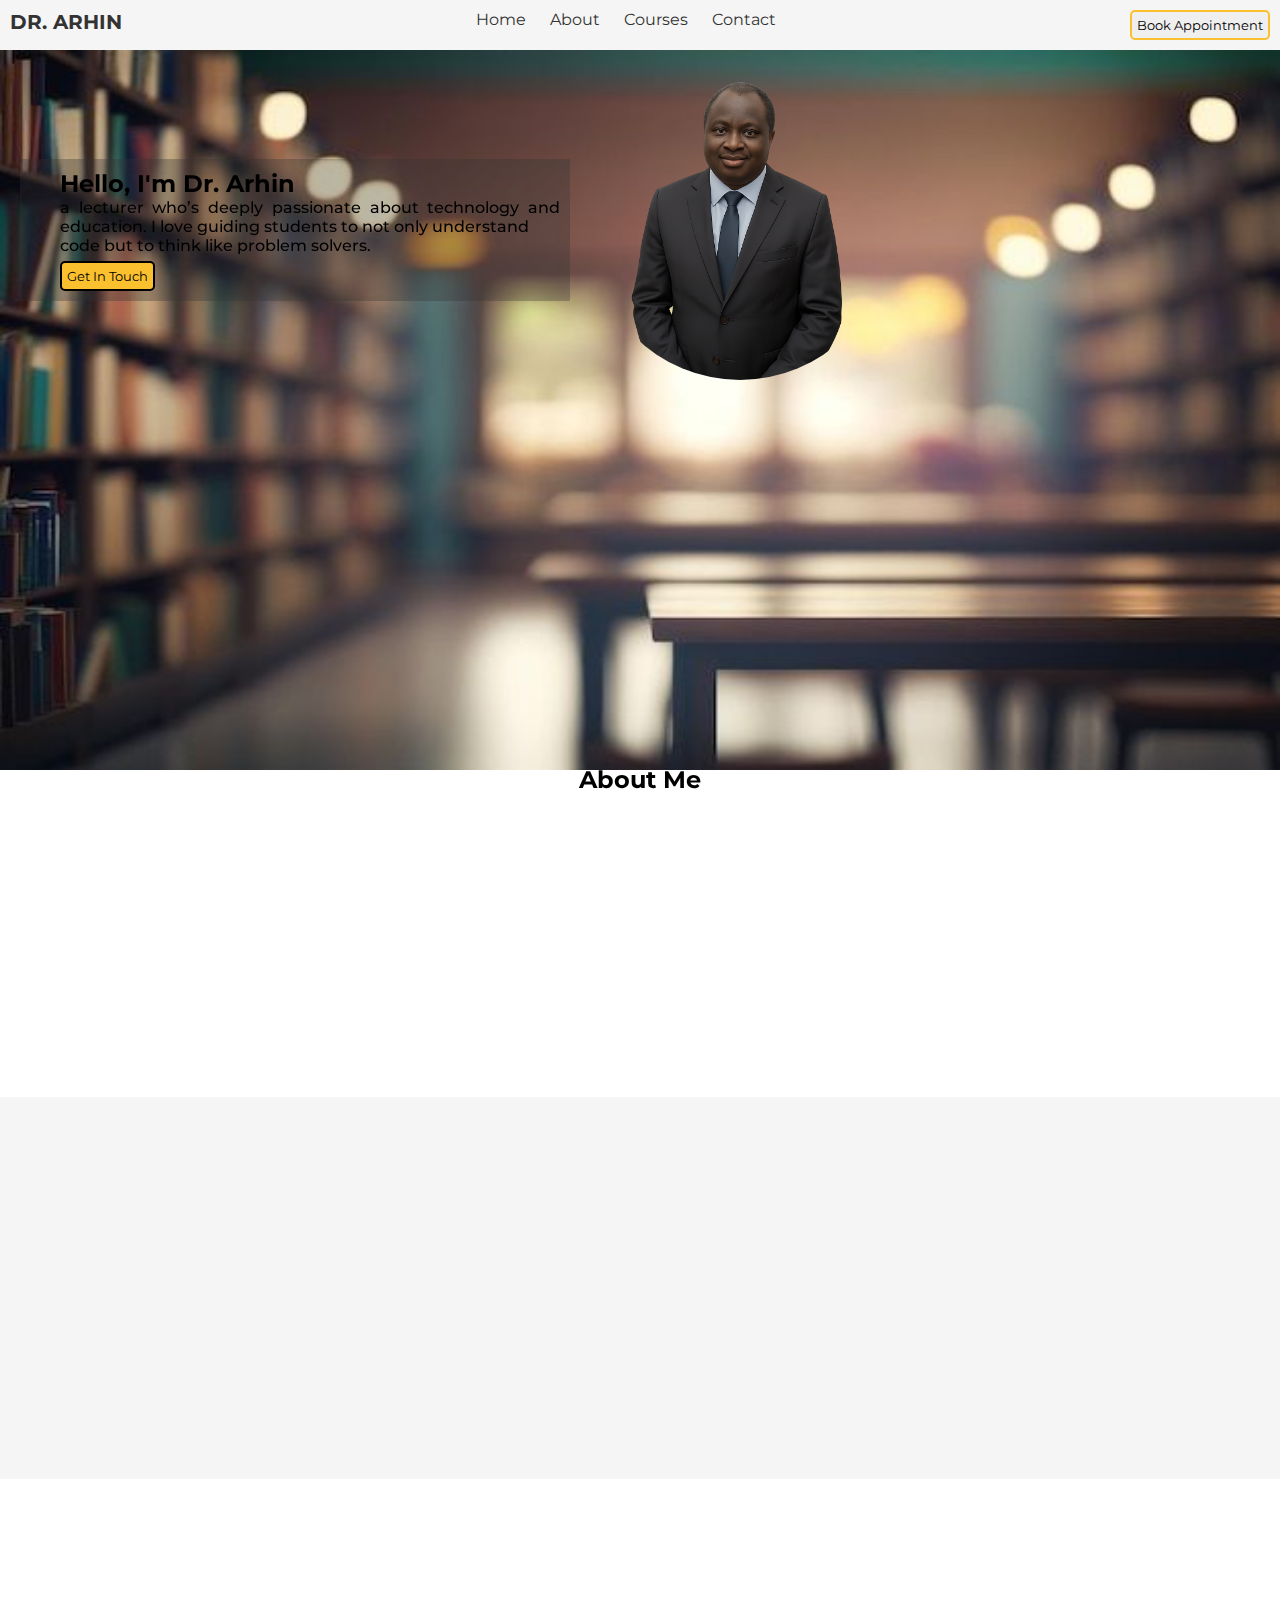
==== index.html @ 2026f0af "upload of group assignemnt" ====
<!DOCTYPE html>
<html lang="en">
<head>
    <meta charset="UTF-8">
    <meta name="viewport" content="width=device-width, initial-scale=1.0">
    <title>Dr. Arhin</title>
    <link rel="stylesheet" href="/styles/style.css">
    <link href="https://unpkg.com/aos@next/dist/aos.css" rel="stylesheet">
    <script src="https://unpkg.com/aos@next/dist/aos.js"></script>
    <link rel="stylesheet" href="https://cdnjs.cloudflare.com/ajax/libs/font-awesome/5.15.4/css/all.min.css">
</head>
<body>
    <header>
        <h2>DR. ARHIN</h2>
        <nav>
            <a href="index.html">Home</a>
            <a href="about.html">About</a>
            <a href="course.html">Courses</a>
            <a href="contact.html">Contact</a>
        </nav>
        <button>Book Appointment</button>
    </header>
    <main>
        <div class="hero-container">
            <img class="hero" src="/images/heroImage.jpeg" alt="Hello Image">
            <div class="contents">
                
                <div class="text-content">
                    <h2 data-aos="zoom-in" data-aos-duration="1500" data-aos-delay="200" data-aos-easing="ease-in-out">Hello, I'm Dr. Arhin</h2>
                    <p data-aos="fade-up" data-aos-duration="1500" data-aos-delay="200" data-aos-easing="ease-in-out">a lecturer who’s deeply passionate about technology and education. I love guiding students to not only understand <br> code but to think like problem solvers.</p>
                    <button data-aos="zoom-in" data-aos-duration="1500" data-aos-delay="200" data-aos-easing="ease-in-out">Get In Touch</button>
                </div>
                <img data-aos="zoom-in" data-aos-duration="1500" data-aos-delay="200" data-aos-easing="ease-in-out" class="lecturer" src="/images/gggg.png" alt="">
            </div>
        </div>

        <section id="abt-me">
            <h2 data-aos="slide-down" data-aos-duration="1500" data-aos-delay="200" data-aos-easing="ease-in-out">About Me</h2>
            <div class="abt-content">
                <div data-aos="fade-up" data-aos-duration="1500" data-aos-delay="200" data-aos-easing="ease-in-out" class="text-cont">
                    <p data-aos="fade-up" data-aos-duration="1500" data-aos-delay="200" data-aos-easing="ease-in-out">With over a decade of experience in academia, I specialize in Software Engineering, Artificial Intelligence, and Web Development. My teaching approach combines theory with real-world application, ensuring students graduate with skills that matter in today’s tech-driven world.</p>
                    <p data-aos="fade-up"data-aos-duration="1500" data-aos-delay="200" data-aos-easing="ease-in-out">I believe that every student has the potential to succeed when given the right support and motivation. My goal is not just to teach, but to inspire — helping students build confidence, develop critical thinking, and embrace innovation.</p>
                    <button class="fade-in">read more</button>
                </div>
                
                <img data-aos="zoom-in" data-aos-duration="1500" data-aos-delay="200" data-aos-easing="ease-in-out" src="/images/prof arhin.png" alt="">
            </div>
             
        </section>
        <section class="favq">
            <h2 data-aos="fade-up" data-aos-duration="1500" data-aos-delay="200" data-aos-easing="ease-in-out">Courses Taught</h2>
            <div data-aos="fade-up" data-aos-duration="1500" data-aos-delay="200" data-aos-easing="ease-in-out" class="courses">
                <div class="main-course">
                    <figure>
                        <img src="/images/python.jpeg" alt="">
                        <figcaption>
                            <h4>AI Essential</h4>
                            <p>An introduction to AI concepts like machine learning. </p>
                            <a href="#"><button>read more</button></a>
                        </figcaption>
                    </figure>

                    <figure>
                        <img src="/images/ml.jpeg" alt="">
                        <figcaption>
                            <h4>Blockchain</h4>
                            <p>An introduction to blockchain concepts like decentralization.</p>
                            <a href="#"><button>read more</button></a>
                        </figcaption>
                    </figure>

                    <figure>
                        <img src="/images/newtork.jpeg" alt="">
                        <figcaption>
                            <h4>Networking</h4>
                            <p>An introduction to networking concepts like IP addressing .</p>
                            <a href="#"><button>read more</button></a>
                        </figcaption>
                    </figure>

                    <figure>
                        <img src="/images/data.jpeg" alt="">
                        <figcaption>
                            <h4 >Data Science</h4>
                            <p>An introduction to data science concepts like data analysis and visualization.</p>
                            <a href="#"><button>read more</button></a>
                        </figcaption>
                    </figure>


                </div>

            </div>
        </section>

        <section id="testimonial">
            <h2 data-aos="fade-up" data-aos-duration="1500" data-aos-delay="200" data-aos-easing="ease-in-out">Testimonial</h2>
            <h5 data-aos="fade-up" data-aos-duration="1500" data-aos-delay="200" data-aos-easing="ease-in-out">Opinions of some students about Mr. Arhin</h5>
            <div class="test-main" data-aos="fade-up" data-aos-duration="1500" data-aos-delay="200" data-aos-easing="ease-in-out">
                <div class="tests">
                    
                    <div class="message">
                        <p style="margin-bottom: 10px;">“Mr. Arhin simplifies even the toughest topics with ease.”</p>
                        <h6 style="text-decoration: overline;text-decoration-color: gold;text-decoration-thickness: 2px;">Tessy Akusua</h6>
                    </div>
                </div>

                <div class="tests">
                    
                    <div class="message">
                        <p style="margin-bottom: 10px;">“Mr. Arhin’s approach to teaching truly makes learning fun.”</p>
                        <h6 style="text-decoration: overline;text-decoration-color: gold;text-decoration-thickness: 2px;">Jordan Mensah</h6>
                    </div>
                </div>
                
            </div>

            <div class="test-main" data-aos="fade-up" data-aos-duration="1500" data-aos-delay="200" data-aos-easing="ease-in-out">
                <div class="tests">
                    
                    <div class="message">
                        <p style="margin-bottom: 10px;">“Mr. Arhin’s teaching is both inspiring and effective.”</p>
                        <h6 style="text-decoration: overline;text-decoration-color: gold;text-decoration-thickness: 2px;">Edna Kudjo Aziz</h6>
                    </div>
                </div>

                <div class="tests">
                    <div class="message">
                        <p style="margin-bottom: 10px;">“Mr. Arhin makes every lesson engaging and easy to follow.”</p>
                        <h6 style="text-decoration: overline;text-decoration-color: gold;text-decoration-thickness: 2px;">Samuel Nhyira </h6>
                    </div>
                </div>
                
            </div>
        </section>

        <footer>
            <div class="info" data-aos="zoom-in" data-aos-duration="1500" data-aos-delay="200" data-aos-easing="ease-in-out">
                <div class="map" >
                    <iframe src="https://www.google.com/maps/embed?pb=!1m21!1m12!1m3!1d127062.00293756866!2d-0.17740232752092702!3d5.61307067229922!2m3!1f0!2f0!3f0!3m2!1i1024!2i768!4f13.1!4m6!3e6!4m3!3m2!1d5.569846999999999!2d-0.1959418!4m0!5e0!3m2!1sen!2sgh!4v1744109663914!5m2!1sen!2sgh" width="600" height="450" style="border:0;" allowfullscreen="" loading="lazy" referrerpolicy="no-referrer-when-downgrade"></iframe>
                </div>
                <div class="userful-links">
                    <a href="about.html">About Mr. Arhin</a> <br />
                    <a href="about.html">Contact</a> <br />
                    <a href="about.html">Courses</a> <br />

                    <h5 style="text-align: left;">&copy;2025 | by TessyWebs</h5>
                </div>
                <div class="social">
                    <a href="https://facebook.com/yourprofile" target="_blank">
                        <i class="fab fa-facebook"></i>
                    </a>
                    <a href="https://twitter.com/yourprofile" target="_blank">
                        <i class="fab fa-twitter"></i>
                    </a>
                    <a href="https://linkedin.com/in/yourprofile" target="_blank">
                        <i class="fab fa-linkedin"></i>
                    </a>
                    <a href="https://instagram.com/yourprofile" target="_blank">
                        <i class="fab fa-instagram"></i>
                    </a>


                </div>
            </div>
        </footer>


    </main>
    <script>
        AOS.init();
    </script>
</body>
</html>
---- styles/style.css ----
@import url('https://fonts.googleapis.com/css2?family=Montserrat:ital,wght@0,100..900;1,100..900&display=swap');

:root{
    --primary-color : #1a237e;
    --accent-color : #fbc02d;
    --background-color: #f5f5f5;
    --text-color:#333333;
    
}

*{
    padding: 0;
    margin: 0;
    font-family: 'Montserrat' ;
}
header{
    display: flex;
    background-color: var(--background-color);
    justify-content: space-between;
    padding: 10px;
    color: var(--text-color);
    
    
}
header h2{
    font-size: 20px;
    color: var(--text-color);

    
}
header nav a{
    text-decoration: none;
    color: var(--text-color);
    padding: 10px;

}
header nav a:hover{
    background-color: var(--accent-color);
}
header button{
    padding:5px;
    border: 2px solid var(--accent-color);
    border-radius: 5px;
}
header button:hover{
    background-color: var(--accent-color);
    border: 2px solid var(--text-color);
}
.hero{
    width: 100%;
    height: 80vh;
    position: relative;
}
.contents{
    display: flex;
    position: absolute;
    top: 80px;
    align-items: center;
    justify-content: space-around;
}
.lecturer{
    width: 300px;
    /* mask-image: linear-gradient(to bottom, black 70%, transparent 100%);
    -webkit-mask-image: linear-gradient(to bottom, black 70%, transparent 100%); */
    right: 25px;
    border-radius: 150px;
    
    
}

.text-content{
    background-color: #33333354;
    margin: 20px;
    padding: 10px;
}
.text-content p{
    max-width: 500px;
    text-align: justify;
    margin-left: 30px;
    font-weight: 500;
    
}
.text-content h2{
    margin-left: 30px;
}
.text-content button{
    padding: 5px;
    margin-top: 6px;
    margin-left: 30px;
    border: 2px solid ;
    border-radius: 5px;
    background-color: var(--accent-color);
}

.abt-content{
    display: flex;
    justify-content: space-around;
    align-items: center;
    margin: 20px;
}
.abt-content img{
    width: 230px;
    border: 2px solid black;
    transform: scale(1.2s);
}
.abt-content img:hover{
    content: url("/images/gggg.png");
    transition: 5s;
}
#abt-me{
    margin: 20px;
}
#abt-me h2{
    text-align: center;
}
.text-cont{
    text-align: justify;
    padding: 15px;
}
.text-cont button{
    border: 2px solid black;
    padding: 5px;
    background-color: var(--accent-color);
    border-radius: 5px;
    margin-top: 6px;
}
.favq{
    padding: 20px;
    background-color: var(--background-color);
}
.favq h2{
    text-align: center;
    margin-bottom: 30px;
}
.courses{
    margin-bottom: 20px;
}
.main-course{
    display: flex;
    justify-content: space-around;
    flex-wrap: wrap;
    gap: 2px;
    margin-bottom: 20px;
}
figure{
    width: 200px;
    border: 1px solid black;
    box-shadow: 4px 4px 10px 0px rgba(0, 0, 0, 0.25);
    transition: transform 0.3s ease;



}
figure:hover{
    transform: scale(1.1);
}
figure img{
    width: 200px;
}
figcaption{
    text-align: left;
    text-wrap: wrap;
    font-size: 15px;
    padding: 10px;

}
figcaption p{
    font-size: smaller;
    text-align: justify;
    
    
}
figcaption button{
    margin-top: 10px;
    border: 2px solid black;
    background-color: var(--accent-color);
    padding: 5px;
    border-radius: 5px;
}
#testimonial{
    margin-top: 30px;
    margin-bottom: 30px;
}

#testimonial h2, h5{
    text-align: center;
}
.tests{
    display: flex;
    width: 450px;
    outline: 2px solid black;
    padding: 10px;
    margin: 10px;
    border-radius: 10px;
    margin-left: 30px;

}
.test-image img{
    width: 100px;
    padding: 5px;
    border-radius: 20px;
}

.test-main{
    display: flex;
}
footer{
    background-color: var(--background-color);
    font-size: small;
    bottom: 0;
}
.info{
    display: flex;
    justify-content: space-around;
    align-items: center;
    padding: 10px;
    margin-top: 20px;
}
.map{
    outline: 2px solid black;
}
.map iframe{
    width: 200px;
    height: auto;
    
}

.userful-links a,h5{
    padding: 10px;
    text-decoration: none;
    color: black;

}

.social a{
    padding: 5px;
    color: black;
}

/* about page contents for mr Arhin */
.abt-container img{
    width: 100%;
    height: 20vh;
    position: relative;
}
.abt-container h2{
    position: absolute;
    top: 20%;
    color: var(--accent-color);
    left: 40%;
    
}
.abt-main{
    display: flex;
    justify-content: space-around;
    margin: 20px;
}
.pic01 img{
    width: 200px;
    border: 2px solid;
}
.abt-text-content p{
    text-align: justify;
    padding: 10px;
}
.pic02 img{
    width: 200px;
}
.skills-set{
    display: flex;
    justify-content: space-around;
    flex-wrap: wrap;
    gap: 10px;
}

.abt-skills{
    display: flex;
    align-items: center;
    outline: 1px solid ;
    border-radius: 10px;
    padding: 5px;
    margin-bottom:  20px;
    width: 200px;
    box-shadow: 4px 4px 10px 0px rgba(0, 0, 0, 0.25);
    transition: transform 0.3s ease;

}
.abt-skills:hover{
    transform: scale(1.1);
}
.abt-skills img{
    width: 40px;
}
#sk h2{
    text-align: center;
    padding: 30px;
}

/*--------------------- contact -------------------------------*/
.cnt-main{
    display: flex;
    justify-content: space-around;
    margin-top: 30px;
    margin-bottom: 30px;
    
}

.cont-map{
    outline: 2px solid var(--accent-color);
    border-radius: 10px;
}   

.cont-map iframe{
    width: 400px;
    height: 300px;
}
.cont-info p{
    padding:3px;
}

.cont-info p span{
    color: var(--accent-color);
    font-weight: bold;
}
.tb{
    padding:30px;
    background-color: var(--background-color);
    
}
.tb h2{
    text-align: center;
    margin-bottom: 30px;
}
table {
    width: 800px;
    border-collapse: collapse;
    background-color: #fff;
    box-shadow: 0 2px 10px rgba(0,0,0,0.05);
    border-radius: 8px;
    overflow: hidden;
    
  }

  th, td {
    padding: 15px 20px;
    text-align: left;
    border-bottom: 1px solid #eee;
  }

  th {
    background-color: var(--accent-color);
    color: white;
    font-weight: bold;
  }

  tr:last-child td {
    border-bottom: none;
  }

  .newsletter {
    background: white;
    padding: 30px 40px;
    border-radius: 12px;
    max-width: 800px;
    width: 100%;
    margin-left: 150px;
  }

  .newsletter h2 {
    margin-bottom: 10px;
    color: #333;
    text-align: center;
  }

  .newsletter p {
    margin-bottom: 20px;
    color: #555;
  }

  .newsletter input[type="email"] {
    width: 95%;
    padding: 12px 15px;
    border: 1px solid #ccc;
    border-radius: 6px;
    margin-bottom: 15px;
    font-size: 16px;
  }

  .newsletter button {
    width: 100%;
    padding: 12px;
    background-color: #4a90e2;
    border: none;
    color: white;
    font-size: 16px;
    border-radius: 6px;
    cursor: pointer;
    transition: background 0.3s;
  }

  .newsletter button:hover {
    background-color: #357acc;
  }
  /* -----------------------------------
   MEDIA QUERIES
------------------------------------ */

/* Tablets */
@media (max-width: 1024px) {
    .hero {
        height: auto;
    }

    .contents {
        flex-direction: column;
        position: static;
    }

    .lecturer {
        width: 250px;
        margin-top: 20px;
    }

    .text-content {
        margin: 10px;
    }

    .main-course {
        flex-direction: column;
        align-items: center;
    }

    .abt-content {
        flex-direction: column;
    }

    .tests {
        flex-direction: column;
        width: auto;
        margin-left: 0;
    }
}

/* Smartphones */
@media (max-width: 768px) {
    header {
        flex-direction: column;
        align-items: flex-start;
    }

    .menu-toggle {
        display: block;
    }

    nav {
        display: none;
        flex-direction: column;
        width: 100%;
    }

    nav.active {
        display: flex;
    }

    nav a {
        padding: 10px;
        width: 100%;
        border-top: 1px solid #ccc;
    }

    .contents,
    .abt-content,
    .main-course,
    .info {
        flex-direction: column;
        align-items: center;
    }

    .tests {
        flex-direction: column;
        width: auto;
        margin-left: 0;
    }

    figure {
        width: 90%;
    }

    figure img {
        width: 100%;
    }
}
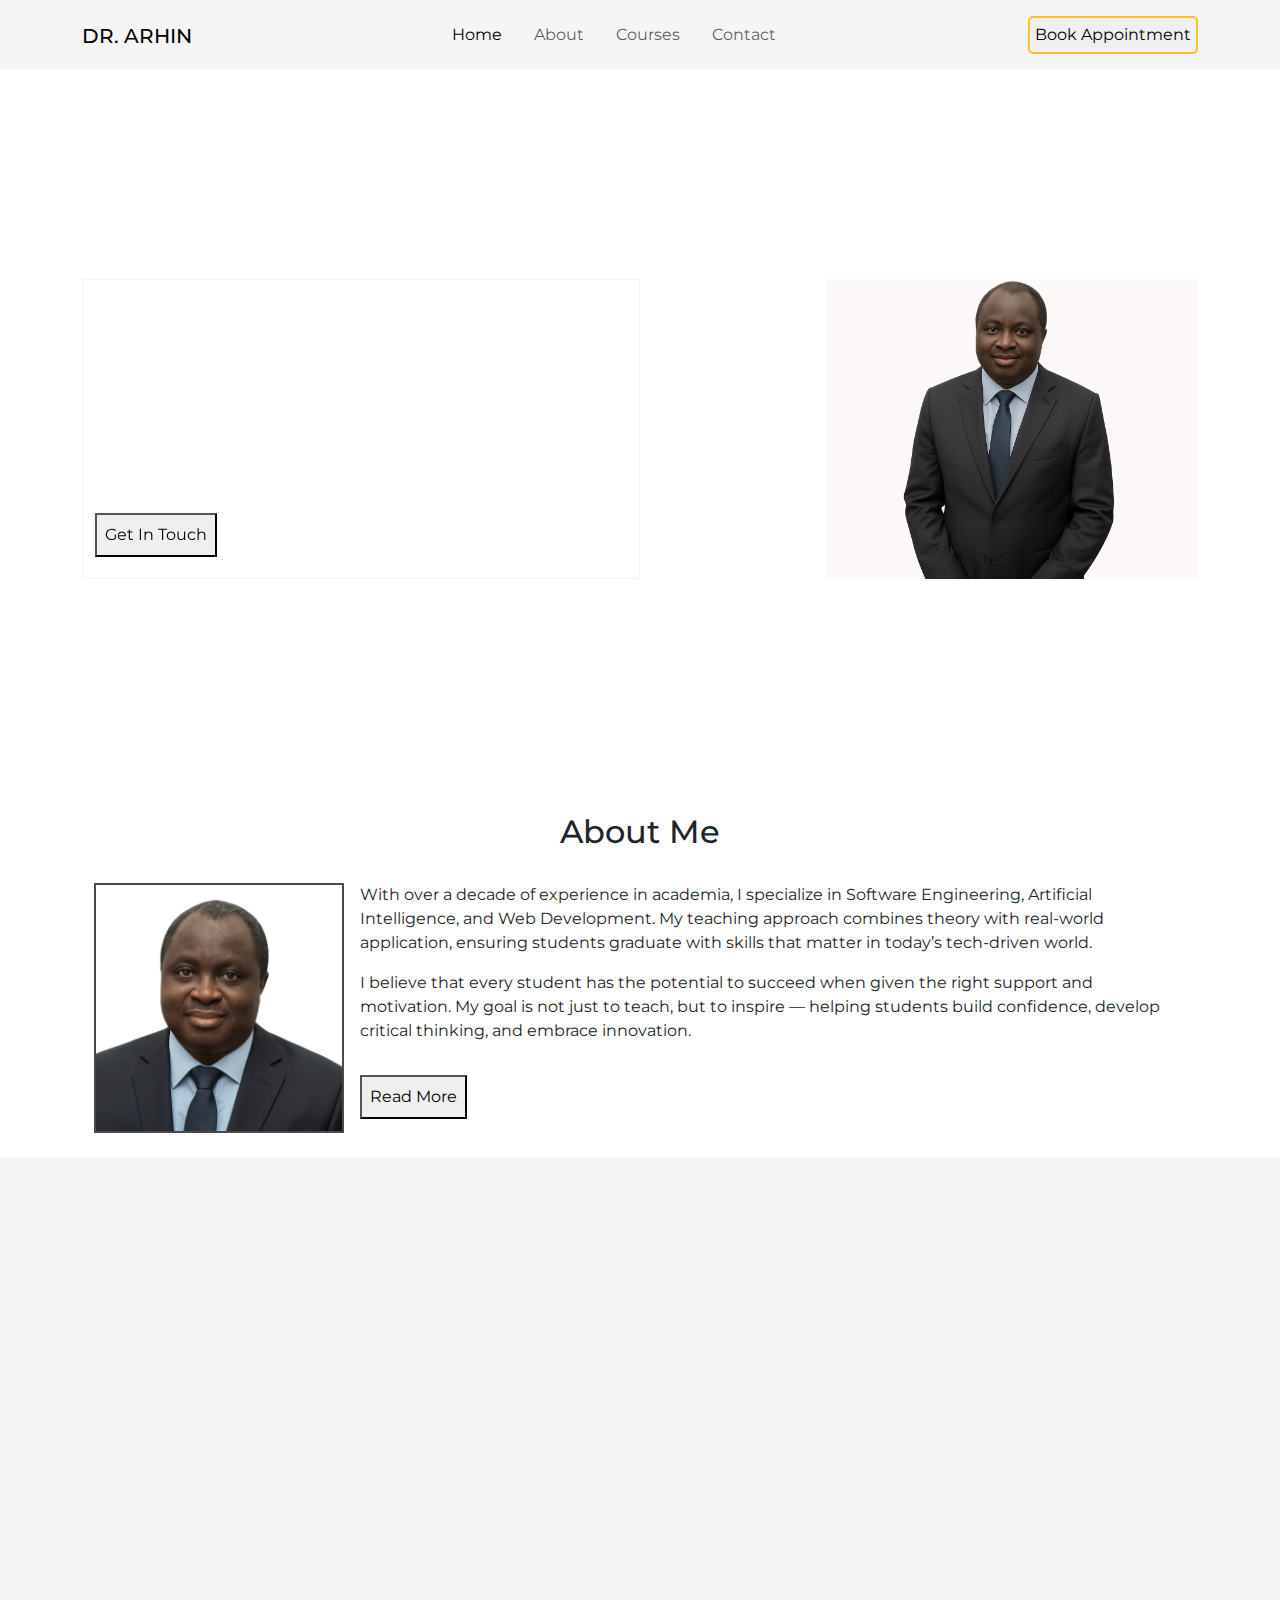
==== commit 33f8d297: "Major changes" ====
--- a/index.html
+++ b/index.html
@@ -1,174 +1,347 @@
 <!DOCTYPE html>
 <html lang="en">
-<head>
-    <meta charset="UTF-8">
-    <meta name="viewport" content="width=device-width, initial-scale=1.0">
+  <head>
+    <meta charset="UTF-8" />
+    <meta name="viewport" content="width=device-width, initial-scale=1.0" />
+    <link rel="stylesheet" href="./Bootstrap/bootstrap.min.css" />
+    <link rel="stylesheet" href="./styles/style.css" />
+    <link
+      rel="stylesheet"
+      href="https://cdnjs.cloudflare.com/ajax/libs/font-awesome/5.15.4/css/all.min.css"
+    />
     <title>Dr. Arhin</title>
-    <link rel="stylesheet" href="/styles/style.css">
-    <link href="https://unpkg.com/aos@next/dist/aos.css" rel="stylesheet">
-    <script src="https://unpkg.com/aos@next/dist/aos.js"></script>
-    <link rel="stylesheet" href="https://cdnjs.cloudflare.com/ajax/libs/font-awesome/5.15.4/css/all.min.css">
-</head>
-<body>
-    <header>
-        <h2>DR. ARHIN</h2>
-        <nav>
-            <a href="index.html">Home</a>
-            <a href="about.html">About</a>
-            <a href="course.html">Courses</a>
-            <a href="contact.html">Contact</a>
-        </nav>
-        <button>Book Appointment</button>
+  </head>
+  <body>
+    <header class="container-fluid p-0 fixed-top">
+      <!-- Using boostrap for the navbar -->
+      <a
+        class="close-navbar-toggler collapsed"
+        data-toggle="collapse"
+        data-target="#navbarSupportedContent"
+        aria-controls="navbarSupportedContent"
+        aria-expanded="false"
+        aria-label="Toggle navigation"
+      >
+      </a>
+      <nav class="container navbar navbar-expand-lg fixed-top">
+        <div class="container-fluid">
+          <h2 class="navbar-brand me-2 pt-3">DR. ARHIN</h2>
+          <button
+            class="navbar-toggler me-2 d-lg-none flex-column justify-content-around collapsed"
+            type="button"
+            data-bs-toggle="collapse"
+            data-bs-target="#navbarNavDropdown"
+            aria-controls="navbarNavDropdown"
+            aria-expanded="false"
+            aria-label="Toggle navigation"
+          >
+            <span class="toggler-icon top-bar"></span>
+            <span class="toggler-icon middle-bar"></span>
+            <span class="toggler-icon bottom-bar"></span>
+          </button>
+          <div class="collapse navbar-collapse mx-2" id="navbarNavDropdown">
+            <ul class="navbar-nav mx-auto mb-2 mb-lg-0">
+              <li class="nav-item">
+                <a
+                  class="nav-link mx-2 active"
+                  aria-current="page"
+                  href="index.html"
+                  >Home</a
+                >
+              </li>
+              <li class="nav-item">
+                <a class="nav-link mx-2" href="about.html">About</a>
+              </li>
+              <li class="nav-item">
+                <a class="nav-link mx-2" href="course.html">Courses</a>
+              </li>
+              <li class="nav-item">
+                <a class="nav-link mx-2" href="contact.html">Contact</a>
+              </li>
+            </ul>
+          </div>
+          <button class="app d-none d-lg-block">Book Appointment</button>
+        </div>
+      </nav>
     </header>
-    <main>
-        <div class="hero-container">
-            <img class="hero" src="/images/heroImage.jpeg" alt="Hello Image">
-            <div class="contents">
-                
-                <div class="text-content">
-                    <h2 data-aos="zoom-in" data-aos-duration="1500" data-aos-delay="200" data-aos-easing="ease-in-out">Hello, I'm Dr. Arhin</h2>
-                    <p data-aos="fade-up" data-aos-duration="1500" data-aos-delay="200" data-aos-easing="ease-in-out">a lecturer who’s deeply passionate about technology and education. I love guiding students to not only understand <br> code but to think like problem solvers.</p>
-                    <button data-aos="zoom-in" data-aos-duration="1500" data-aos-delay="200" data-aos-easing="ease-in-out">Get In Touch</button>
-                </div>
-                <img data-aos="zoom-in" data-aos-duration="1500" data-aos-delay="200" data-aos-easing="ease-in-out" class="lecturer" src="/images/gggg.png" alt="">
+    <main class="container-fluid p-0 m-0">
+      <section
+        class="hero-container container-fluid p-0 m-0 d-flex align-items-center justify-content-center"
+      >
+        <div class="row container" style="color: white">
+          <div
+            class="col-md-6 animate-on-scroll d-flex align-items-start justify-content-around flex-column"
+            style="border: 1px solid rgba(250, 240, 230, 0.815)"
+          >
+            <h2 class="pt-2">Hello, I'm Dr. Arhin</h2>
+            <p>
+              A lecturer who’s deeply passionate about technology and
+              education.<br />
+              I love guiding students to not only understand code but to think
+              like problem solvers.
+            </p>
+            <button class="p-2 mb-2">Get In Touch</button>
+          </div>
+          <div class="col-md-2"></div>
+          <div
+            class="col-md-4 animate-on-scroll d-flex align-items-center justify-content-center"
+            style="background-color: rgba(249, 242, 242, 0.533)"
+          >
+            <img class="lecturer" src="./images/gggg.png" alt="" />
+          </div>
+        </div>
+      </section>
+
+      <section
+        class="container-fluid p-0 m-0 d-flex align-items-center justify-content-center about_section flex-column"
+        style="background-color: white"
+      >
+        <div class="row container">
+          <div class="col-12">
+            <h2 class="text-center pt-4 animate-on-scroll">About Me</h2>
+          </div>
+
+          <div class="col-12 mt-4 pb-3 aninate-on-scroll">
+            <img
+              class="about_img p-2 p-sm-0 me-3 mb-2"
+              src="./images/prof arhin.png"
+              style="
+                width: 250px;
+                height: 250px;
+                float: left;
+                border: 2px solid rgba(0, 0, 0, 0.71);
+              "
+              alt=""
+            />
+            <p>
+              With over a decade of experience in academia, I specialize in
+              Software Engineering, Artificial Intelligence, and Web
+              Development. My teaching approach combines theory with real-world
+              application, ensuring students graduate with skills that matter in
+              today’s tech-driven world.
+            </p>
+            <p>
+              I believe that every student has the potential to succeed when
+              given the right support and motivation. My goal is not just to
+              teach, but to inspire — helping students build confidence, develop
+              critical thinking, and embrace innovation.
+            </p>
+            <button class="p-2 mt-3">Read More</button>
+          </div>
+        </div>
+      </section>
+      <section
+        class="favq container-fluid p-0 m-0 d-flex align-items-center justify-content-center about_section flex-column"
+      >
+        <div class="row container">
+          <div class="col-12">
+            <h2 class="text-center pt-4 animate-on-scroll">Courses Taught</h2>
+          </div>
+
+          <div class="col-12 my-4 pb-3">
+            <div class="row">
+              <div class="col-md-3 animate-on-scroll">
+                <figure class="mb-0 mb-md-4">
+                  <img src="./images/python.jpeg" alt="" />
+                  <figcaption>
+                    <h4>AI Essential</h4>
+                    <p>An introduction to AI concepts like machine learning.</p>
+                    <a href="#"><button>read more</button></a>
+                  </figcaption>
+                </figure>
+              </div>
+              <div class="col-md-3 animate-on-scroll">
+                <figure>
+                  <img src="./images/ml.jpeg" alt="" />
+                  <figcaption>
+                    <h4>Blockchain</h4>
+                    <p>
+                      An introduction to blockchain concepts like
+                      decentralization.
+                    </p>
+                    <a href="#"><button>read more</button></a>
+                  </figcaption>
+                </figure>
+              </div>
+              <div class="col-md-3 animate-on-scroll">
+                <figure>
+                  <img src="./images/newtork.jpeg" alt="" />
+                  <figcaption>
+                    <h4>Networking</h4>
+                    <p>
+                      An introduction to networking concepts like IP addressing
+                      .
+                    </p>
+                    <a href="#"><button>read more</button></a>
+                  </figcaption>
+                </figure>
+              </div>
+              <div class="col-md-3 animate-on-scroll">
+                <figure>
+                  <img src="./images/data.jpeg" alt="" />
+                  <figcaption>
+                    <h4>Data Science</h4>
+                    <p>
+                      An introduction to data science concepts like data
+                      analysis and visualization.
+                    </p>
+                    <a href="#"><button>read more</button></a>
+                  </figcaption>
+                </figure>
+              </div>
             </div>
-        </div>
-
-        <section id="abt-me">
-            <h2 data-aos="slide-down" data-aos-duration="1500" data-aos-delay="200" data-aos-easing="ease-in-out">About Me</h2>
-            <div class="abt-content">
-                <div data-aos="fade-up" data-aos-duration="1500" data-aos-delay="200" data-aos-easing="ease-in-out" class="text-cont">
-                    <p data-aos="fade-up" data-aos-duration="1500" data-aos-delay="200" data-aos-easing="ease-in-out">With over a decade of experience in academia, I specialize in Software Engineering, Artificial Intelligence, and Web Development. My teaching approach combines theory with real-world application, ensuring students graduate with skills that matter in today’s tech-driven world.</p>
-                    <p data-aos="fade-up"data-aos-duration="1500" data-aos-delay="200" data-aos-easing="ease-in-out">I believe that every student has the potential to succeed when given the right support and motivation. My goal is not just to teach, but to inspire — helping students build confidence, develop critical thinking, and embrace innovation.</p>
-                    <button class="fade-in">read more</button>
-                </div>
-                
-                <img data-aos="zoom-in" data-aos-duration="1500" data-aos-delay="200" data-aos-easing="ease-in-out" src="/images/prof arhin.png" alt="">
+          </div>
+        </div>
+        <div class="pt-5"></div>
+      </section>
+      <section
+        class="container-fluid p-0 m-0 d-flex align-items-center justify-content-center about_section flex-column"
+        id="testimonial"
+        style="background-color: white"
+      >
+        <div class="row container">
+          <div class="col-12 animate-on-scroll">
+            <h2 class="pt-5">Testimonial</h2>
+            <h5>Opinions of some students about Mr. Arhin.</h5>
+          </div>
+          <div class="col-12 pb-5">
+            <div class="row">
+              <div class="col-md-3">
+                <div class="tests animate-on-scroll">
+                  <div class="message">
+                    <p style="margin-bottom: 10px">
+                      “Mr. Arhin simplifies even the toughest topics with ease.”
+                    </p>
+                    <h6
+                      style="
+                        text-decoration: overline;
+                        text-decoration-color: gold;
+                        text-decoration-thickness: 2px;
+                      "
+                    >
+                      Tessy Akusua
+                    </h6>
+                  </div>
+                </div>
+              </div>
+              <div class="col-md-3">
+                <div class="tests animate-on-scroll">
+                  <div class="message">
+                    <p style="margin-bottom: 10px">
+                      “Mr. Arhin’s approach to teaching truly makes learning
+                      fun.”
+                    </p>
+                    <h6
+                      style="
+                        text-decoration: overline;
+                        text-decoration-color: gold;
+                        text-decoration-thickness: 2px;
+                      "
+                    >
+                      Jordan Mensah
+                    </h6>
+                  </div>
+                </div>
+              </div>
+              <div class="col-md-3">
+                <div class="tests animate-on-scroll">
+                  <div class="message">
+                    <p style="margin-bottom: 10px">
+                      “Mr. Arhin’s teaching is both inspiring and effective.”
+                    </p>
+                    <h6
+                      style="
+                        text-decoration: overline;
+                        text-decoration-color: gold;
+                        text-decoration-thickness: 2px;
+                      "
+                    >
+                      Edna Kudjo Aziz
+                    </h6>
+                  </div>
+                </div>
+              </div>
+              <div class="col-md-3">
+                <div class="tests animate-on-scroll">
+                  <div class="message">
+                    <p style="margin-bottom: 10px">
+                      “Mr. Arhin makes every lesson engaging and easy to
+                      follow.”
+                    </p>
+                    <h6
+                      style="
+                        text-decoration: overline;
+                        text-decoration-color: gold;
+                        text-decoration-thickness: 2px;
+                      "
+                    >
+                      Samuel Nhyira
+                    </h6>
+                  </div>
+                </div>
+              </div>
             </div>
-             
-        </section>
-        <section class="favq">
-            <h2 data-aos="fade-up" data-aos-duration="1500" data-aos-delay="200" data-aos-easing="ease-in-out">Courses Taught</h2>
-            <div data-aos="fade-up" data-aos-duration="1500" data-aos-delay="200" data-aos-easing="ease-in-out" class="courses">
-                <div class="main-course">
-                    <figure>
-                        <img src="/images/python.jpeg" alt="">
-                        <figcaption>
-                            <h4>AI Essential</h4>
-                            <p>An introduction to AI concepts like machine learning. </p>
-                            <a href="#"><button>read more</button></a>
-                        </figcaption>
-                    </figure>
-
-                    <figure>
-                        <img src="/images/ml.jpeg" alt="">
-                        <figcaption>
-                            <h4>Blockchain</h4>
-                            <p>An introduction to blockchain concepts like decentralization.</p>
-                            <a href="#"><button>read more</button></a>
-                        </figcaption>
-                    </figure>
-
-                    <figure>
-                        <img src="/images/newtork.jpeg" alt="">
-                        <figcaption>
-                            <h4>Networking</h4>
-                            <p>An introduction to networking concepts like IP addressing .</p>
-                            <a href="#"><button>read more</button></a>
-                        </figcaption>
-                    </figure>
-
-                    <figure>
-                        <img src="/images/data.jpeg" alt="">
-                        <figcaption>
-                            <h4 >Data Science</h4>
-                            <p>An introduction to data science concepts like data analysis and visualization.</p>
-                            <a href="#"><button>read more</button></a>
-                        </figcaption>
-                    </figure>
-
-
-                </div>
-
+          </div>
+        </div>
+      </section>
+      <footer
+        class="container-fluid p-0 m-0"
+        style="background-color: rgb(226, 223, 223)"
+      >
+        <div
+          class="container"
+          style="
+            background-color: rgb(226, 223, 223);
+            padding-top: 50px;
+            padding-bottom: 20px;
+          "
+        >
+          <div class="row">
+            <div class="col-md-6 animate-on-scroll">
+              <iframe
+                src="https://www.google.com/maps/embed?pb=!1m21!1m12!1m3!1d127062.00293756866!2d-0.17740232752092702!3d5.61307067229922!2m3!1f0!2f0!3f0!3m2!1i1024!2i768!4f13.1!4m6!3e6!4m3!3m2!1d5.569846999999999!2d-0.1959418!4m0!5e0!3m2!1sen!2sgh!4v1744109663914!5m2!1sen!2sgh"
+                style="border: 0"
+                class="mb-4"
+                allowfullscreen=""
+                loading="lazy"
+                referrerpolicy="no-referrer-when-downgrade"
+              ></iframe>
             </div>
-        </section>
-
-        <section id="testimonial">
-            <h2 data-aos="fade-up" data-aos-duration="1500" data-aos-delay="200" data-aos-easing="ease-in-out">Testimonial</h2>
-            <h5 data-aos="fade-up" data-aos-duration="1500" data-aos-delay="200" data-aos-easing="ease-in-out">Opinions of some students about Mr. Arhin</h5>
-            <div class="test-main" data-aos="fade-up" data-aos-duration="1500" data-aos-delay="200" data-aos-easing="ease-in-out">
-                <div class="tests">
-                    
-                    <div class="message">
-                        <p style="margin-bottom: 10px;">“Mr. Arhin simplifies even the toughest topics with ease.”</p>
-                        <h6 style="text-decoration: overline;text-decoration-color: gold;text-decoration-thickness: 2px;">Tessy Akusua</h6>
-                    </div>
-                </div>
-
-                <div class="tests">
-                    
-                    <div class="message">
-                        <p style="margin-bottom: 10px;">“Mr. Arhin’s approach to teaching truly makes learning fun.”</p>
-                        <h6 style="text-decoration: overline;text-decoration-color: gold;text-decoration-thickness: 2px;">Jordan Mensah</h6>
-                    </div>
-                </div>
-                
+
+            <div class="col-md-6">
+              <div class="userful-links fw-bold animate-on-scroll">
+                <p>USEFUL LINKS</p>
+                <a href="about.html">About Mr. Arhin</a> <br />
+                <a href="about.html">Contact</a> <br />
+                <a href="about.html">Courses</a> <br />
+
+                <div class="social mt-4 pt-5">
+                  <p>GET IN TOUCH</p>
+                  <a href="https://facebook.com/yourprofile" target="_blank">
+                    <i class="fab fa-facebook fa-2x"></i>
+                  </a>
+                  <a href="https://twitter.com/yourprofile" target="_blank">
+                    <i class="fab fa-twitter fa-2x"></i>
+                  </a>
+                  <a href="https://linkedin.com/in/yourprofile" target="_blank">
+                    <i class="fab fa-linkedin fa-2x"></i>
+                  </a>
+                  <a href="https://instagram.com/yourprofile" target="_blank">
+                    <i class="fab fa-instagram fa-2x"></i>
+                  </a>
+                </div>
+
+                <p class="mt-3" style="text-align: left">
+                  &copy;2025 | by TessyWebs
+                </p>
+              </div>
             </div>
-
-            <div class="test-main" data-aos="fade-up" data-aos-duration="1500" data-aos-delay="200" data-aos-easing="ease-in-out">
-                <div class="tests">
-                    
-                    <div class="message">
-                        <p style="margin-bottom: 10px;">“Mr. Arhin’s teaching is both inspiring and effective.”</p>
-                        <h6 style="text-decoration: overline;text-decoration-color: gold;text-decoration-thickness: 2px;">Edna Kudjo Aziz</h6>
-                    </div>
-                </div>
-
-                <div class="tests">
-                    <div class="message">
-                        <p style="margin-bottom: 10px;">“Mr. Arhin makes every lesson engaging and easy to follow.”</p>
-                        <h6 style="text-decoration: overline;text-decoration-color: gold;text-decoration-thickness: 2px;">Samuel Nhyira </h6>
-                    </div>
-                </div>
-                
-            </div>
-        </section>
-
-        <footer>
-            <div class="info" data-aos="zoom-in" data-aos-duration="1500" data-aos-delay="200" data-aos-easing="ease-in-out">
-                <div class="map" >
-                    <iframe src="https://www.google.com/maps/embed?pb=!1m21!1m12!1m3!1d127062.00293756866!2d-0.17740232752092702!3d5.61307067229922!2m3!1f0!2f0!3f0!3m2!1i1024!2i768!4f13.1!4m6!3e6!4m3!3m2!1d5.569846999999999!2d-0.1959418!4m0!5e0!3m2!1sen!2sgh!4v1744109663914!5m2!1sen!2sgh" width="600" height="450" style="border:0;" allowfullscreen="" loading="lazy" referrerpolicy="no-referrer-when-downgrade"></iframe>
-                </div>
-                <div class="userful-links">
-                    <a href="about.html">About Mr. Arhin</a> <br />
-                    <a href="about.html">Contact</a> <br />
-                    <a href="about.html">Courses</a> <br />
-
-                    <h5 style="text-align: left;">&copy;2025 | by TessyWebs</h5>
-                </div>
-                <div class="social">
-                    <a href="https://facebook.com/yourprofile" target="_blank">
-                        <i class="fab fa-facebook"></i>
-                    </a>
-                    <a href="https://twitter.com/yourprofile" target="_blank">
-                        <i class="fab fa-twitter"></i>
-                    </a>
-                    <a href="https://linkedin.com/in/yourprofile" target="_blank">
-                        <i class="fab fa-linkedin"></i>
-                    </a>
-                    <a href="https://instagram.com/yourprofile" target="_blank">
-                        <i class="fab fa-instagram"></i>
-                    </a>
-
-
-                </div>
-            </div>
-        </footer>
-
-
+          </div>
+        </div>
+      </footer>
     </main>
-    <script>
-        AOS.init();
-    </script>
-</body>
-</html>+    <script type="module" src="./script.js"></script>
+    <!-- For responsiveness using Bootstrap -->
+    <script src="./Bootstrap/bootstrap.min.js"></script>
+  </body>
+</html>
--- a/styles/style.css
+++ b/styles/style.css
@@ -1,492 +1,541 @@
-@import url('https://fonts.googleapis.com/css2?family=Montserrat:ital,wght@0,100..900;1,100..900&display=swap');
-
-:root{
-    --primary-color : #1a237e;
-    --accent-color : #fbc02d;
-    --background-color: #f5f5f5;
-    --text-color:#333333;
-    
-}
-
-*{
-    padding: 0;
-    margin: 0;
-    font-family: 'Montserrat' ;
-}
-header{
-    display: flex;
-    background-color: var(--background-color);
-    justify-content: space-between;
-    padding: 10px;
-    color: var(--text-color);
-    
-    
-}
-header h2{
-    font-size: 20px;
-    color: var(--text-color);
-
-    
-}
-header nav a{
-    text-decoration: none;
-    color: var(--text-color);
-    padding: 10px;
-
-}
-header nav a:hover{
-    background-color: var(--accent-color);
-}
-header button{
-    padding:5px;
-    border: 2px solid var(--accent-color);
-    border-radius: 5px;
-}
-header button:hover{
-    background-color: var(--accent-color);
-    border: 2px solid var(--text-color);
-}
-.hero{
-    width: 100%;
-    height: 80vh;
-    position: relative;
-}
-.contents{
-    display: flex;
-    position: absolute;
-    top: 80px;
-    align-items: center;
-    justify-content: space-around;
-}
-.lecturer{
-    width: 300px;
-    /* mask-image: linear-gradient(to bottom, black 70%, transparent 100%);
-    -webkit-mask-image: linear-gradient(to bottom, black 70%, transparent 100%); */
-    right: 25px;
-    border-radius: 150px;
-    
-    
-}
-
-.text-content{
-    background-color: #33333354;
-    margin: 20px;
-    padding: 10px;
-}
-.text-content p{
-    max-width: 500px;
-    text-align: justify;
-    margin-left: 30px;
-    font-weight: 500;
-    
-}
-.text-content h2{
-    margin-left: 30px;
-}
-.text-content button{
-    padding: 5px;
-    margin-top: 6px;
-    margin-left: 30px;
-    border: 2px solid ;
-    border-radius: 5px;
-    background-color: var(--accent-color);
-}
-
-.abt-content{
-    display: flex;
-    justify-content: space-around;
-    align-items: center;
-    margin: 20px;
-}
-.abt-content img{
-    width: 230px;
-    border: 2px solid black;
-    transform: scale(1.2s);
-}
-.abt-content img:hover{
-    content: url("/images/gggg.png");
-    transition: 5s;
-}
-#abt-me{
-    margin: 20px;
-}
-#abt-me h2{
-    text-align: center;
-}
-.text-cont{
-    text-align: justify;
-    padding: 15px;
-}
-.text-cont button{
-    border: 2px solid black;
-    padding: 5px;
-    background-color: var(--accent-color);
-    border-radius: 5px;
-    margin-top: 6px;
-}
-.favq{
-    padding: 20px;
-    background-color: var(--background-color);
-}
-.favq h2{
-    text-align: center;
-    margin-bottom: 30px;
-}
-.courses{
-    margin-bottom: 20px;
-}
-.main-course{
-    display: flex;
-    justify-content: space-around;
-    flex-wrap: wrap;
-    gap: 2px;
-    margin-bottom: 20px;
-}
-figure{
-    width: 200px;
-    border: 1px solid black;
-    box-shadow: 4px 4px 10px 0px rgba(0, 0, 0, 0.25);
-    transition: transform 0.3s ease;
-
-
-
-}
-figure:hover{
-    transform: scale(1.1);
-}
-figure img{
-    width: 200px;
-}
-figcaption{
-    text-align: left;
-    text-wrap: wrap;
-    font-size: 15px;
-    padding: 10px;
-
-}
-figcaption p{
-    font-size: smaller;
-    text-align: justify;
-    
-    
-}
-figcaption button{
-    margin-top: 10px;
-    border: 2px solid black;
-    background-color: var(--accent-color);
-    padding: 5px;
-    border-radius: 5px;
-}
-#testimonial{
-    margin-top: 30px;
-    margin-bottom: 30px;
-}
-
-#testimonial h2, h5{
-    text-align: center;
-}
-.tests{
-    display: flex;
-    width: 450px;
-    outline: 2px solid black;
-    padding: 10px;
-    margin: 10px;
-    border-radius: 10px;
-    margin-left: 30px;
-
-}
-.test-image img{
-    width: 100px;
-    padding: 5px;
-    border-radius: 20px;
-}
-
-.test-main{
-    display: flex;
-}
-footer{
-    background-color: var(--background-color);
-    font-size: small;
-    bottom: 0;
-}
-.info{
-    display: flex;
-    justify-content: space-around;
-    align-items: center;
-    padding: 10px;
-    margin-top: 20px;
-}
-.map{
-    outline: 2px solid black;
-}
-.map iframe{
-    width: 200px;
-    height: auto;
-    
-}
-
-.userful-links a,h5{
-    padding: 10px;
-    text-decoration: none;
-    color: black;
-
-}
-
-.social a{
-    padding: 5px;
-    color: black;
+@import url("https://fonts.googleapis.com/css2?family=Montserrat:ital,wght@0,100..900;1,100..900&display=swap");
+
+:root {
+  --primary-color: #1a237e;
+  --accent-color: #fbc02d;
+  --background-color: #f5f5f5;
+  --text-color: #333333;
+}
+
+* {
+  padding: 0;
+  margin: 0;
+  font-family: "Montserrat";
+  /* text-align: justify; */
+  transition: all 0.3s linear;
+}
+header {
+  width: 100%;
+  height: 69px;
+  background-color: var(--background-color);
+  margin-top: 0%;
+  padding: 0;
+  z-index: 99;
+}
+
+.navbar {
+  background: var(--background-color);
+  z-index: 2;
+}
+.navbar-toggler:focus {
+  box-shadow: var(--bs-navbar-toggler-d);
+}
+
+header .app {
+  padding: 5px 5px;
+  border: 2px solid var(--accent-color);
+  border-radius: 5px;
+}
+header .app:hover {
+  background-color: var(--accent-color);
+  border: 2px solid var(--text-color);
+}
+/* Toggle button */
+.navbar-toggler {
+  width: 30px;
+  height: 20px;
+  position: relative;
+
+  transition: all 0.25s ease-in-out;
+  cursor: pointer;
+}
+.navbar-toggler,
+.navbar-toggler:active,
+.navbar-toggler:focus,
+.navbar-toggler-icon {
+  outline: none !important;
+  box-shadow: none !important;
+  border: 0 !important;
+}
+.navbar-toggler span {
+  margin: 0;
+  padding: 0;
+}
+.toggler-icon {
+  display: block;
+  position: absolute;
+  width: 80%;
+  height: 3px;
+  background-color: black;
+  border-radius: 2px;
+  opacity: 1;
+  left: 0;
+  transform: rotate(0deg);
+  pointer-events: none;
+  transition: all 0.25s ease-in-out;
+}
+.middle-bar {
+  margin-top: 0px;
+}
+/* State when toggle button is clicked */
+.navbar-toggler .top-bar {
+  margin-top: 8px;
+  transform: rotate(135deg);
+}
+.navbar-toggler .middle-bar {
+  opacity: 0;
+  filter: alpha(opacity=0);
+}
+.navbar-toggler .bottom-bar {
+  margin-top: 8px;
+  transform: rotate(-135deg);
+}
+/* State when toggle button collapses */
+.navbar-toggler.collapsed .top-bar {
+  margin-top: 6px;
+  transform: rotate(0deg);
+}
+.navbar-toggler.collapsed .middle-bar {
+  margin-top: 0px;
+  opacity: 1;
+  filter: alpha(opacity=100);
+}
+.navbar-toggler.collapsed .bottom-bar {
+  margin-top: 12px;
+  transform: rotate(0deg);
+}
+.navbar-toggler.collapsed .toggle-icon {
+  transform: all 0.3s ease-in-out;
+}
+
+header h2 {
+  color: var(--text-color);
+}
+header nav a {
+  text-decoration: none;
+  color: var(--text-color);
+  padding: 10px;
+}
+header nav a:hover {
+  background-color: var(--accent-color);
+}
+
+/* Hero container */
+.hero-container {
+  margin-top: 69px !important;
+  height: 80vh;
+  overflow: hidden;
+  position: relative;
+}
+.hero-container:before {
+  content: "";
+  position: fixed;
+  width: 100%;
+  height: 100%;
+  top: 0;
+  left: 0;
+  background-color: white;
+  background: url("/L300WebProject-LecturerSite/images/heroImage.jpeg")
+    no-repeat center center;
+  background-size: cover;
+  will-change: transform;
+  z-index: -1;
+}
+.contents {
+  display: flex;
+  position: absolute;
+  top: 80px;
+  align-items: center;
+  justify-content: space-around;
+}
+.lecturer {
+  width: 300px;
+  /* height: 200px; */
+  object-fit: contain;
+}
+
+.text-content {
+  background-color: #33333354;
+  margin: 20px;
+  padding: 10px;
+}
+.text-content p {
+  max-width: 500px;
+  text-align: justify;
+  margin-left: 30px;
+  font-weight: 500;
+}
+.text-content h2 {
+  margin-left: 30px;
+}
+.text-content button {
+  padding: 5px;
+  margin-top: 6px;
+  margin-left: 30px;
+  border: 2px solid;
+  border-radius: 5px;
+  background-color: var(--accent-color);
+}
+
+.abt-content {
+  display: flex;
+  justify-content: space-around;
+  align-items: center;
+  margin: 20px;
+}
+.abt-content img {
+  width: 230px;
+  border: 2px solid black;
+  transform: scale(1.2s);
+}
+.abt-content img:hover {
+  content: url("/images/gggg.png");
+  transition: 5s;
+}
+#abt-me {
+  margin: 20px;
+}
+#abt-me h2 {
+  text-align: center;
+}
+.text-cont {
+  text-align: justify;
+  padding: 15px;
+}
+.text-cont button {
+  border: 2px solid black;
+  padding: 5px;
+  background-color: var(--accent-color);
+  border-radius: 5px;
+  margin-top: 6px;
+}
+.favq {
+  padding: 20px;
+  background-color: var(--background-color);
+}
+.favq h2 {
+  text-align: center;
+  margin-bottom: 30px;
+}
+.courses {
+  margin-bottom: 20px;
+}
+.main-course {
+  display: flex;
+  justify-content: space-around;
+  flex-wrap: wrap;
+  gap: 2px;
+  margin-bottom: 20px;
+}
+figure {
+  display: flex;
+  flex-direction: column;
+  justify-content: space-between;
+  height: 100%;
+  max-height: 480px;
+  width: 100%;
+  border: 1px solid black;
+  box-shadow: 4px 4px 10px 0px rgba(0, 0, 0, 0.25);
+  transition: transform 0.3s ease;
+}
+figure:hover {
+  transform: scale(1.1);
+}
+figure img {
+  width: 100%;
+  max-height: 300px;
+}
+figcaption {
+  text-align: left !important;
+  text-wrap: wrap;
+  font-size: 17px;
+  padding: 10px;
+}
+figcaption p {
+  font-size: smaller;
+  text-align: justify;
+}
+figcaption button {
+  margin-top: 10px;
+  border: 2px solid black;
+  background-color: var(--accent-color);
+  padding: 5px;
+  border-radius: 5px;
+}
+#testimonial {
+  margin-top: 30px;
+  margin-bottom: 30px;
+}
+
+#testimonial h2,
+h5 {
+  text-align: center;
+}
+.tests {
+  outline: 2px solid black;
+  padding: 10px;
+  margin: 10px;
+  border-radius: 10px;
+  height: 150px;
+  max-height: 1600px;
+}
+.tests .message {
+  display: flex;
+  align-items: center;
+  justify-content: space-around;
+  flex-direction: column;
+  height: 150px;
+}
+
+footer {
+  background-color: var(--background-color);
+  /* font-size: small; */
+  bottom: 0;
+}
+
+iframe {
+  width: 100%;
+  height: 400px;
+  outline: 2px solid black;
+}
+
+.userful-links a,
+h5 {
+  padding: 10px;
+  text-decoration: none;
+  color: black;
+}
+
+.social a {
+  padding: 5px;
+  color: black;
 }
 
 /* about page contents for mr Arhin */
-.abt-container img{
-    width: 100%;
-    height: 20vh;
-    position: relative;
-}
-.abt-container h2{
-    position: absolute;
-    top: 20%;
-    color: var(--accent-color);
-    left: 40%;
-    
-}
-.abt-main{
-    display: flex;
-    justify-content: space-around;
-    margin: 20px;
-}
-.pic01 img{
-    width: 200px;
-    border: 2px solid;
-}
-.abt-text-content p{
-    text-align: justify;
-    padding: 10px;
-}
-.pic02 img{
-    width: 200px;
-}
-.skills-set{
-    display: flex;
-    justify-content: space-around;
-    flex-wrap: wrap;
-    gap: 10px;
-}
-
-.abt-skills{
-    display: flex;
-    align-items: center;
-    outline: 1px solid ;
-    border-radius: 10px;
-    padding: 5px;
-    margin-bottom:  20px;
-    width: 200px;
-    box-shadow: 4px 4px 10px 0px rgba(0, 0, 0, 0.25);
-    transition: transform 0.3s ease;
-
-}
-.abt-skills:hover{
-    transform: scale(1.1);
-}
-.abt-skills img{
-    width: 40px;
-}
-#sk h2{
-    text-align: center;
-    padding: 30px;
+.abt-container {
+  margin-top: 69px;
+  width: 100%;
+  height: 20vh;
+  background: url("/L300WebProject-LecturerSite/images/lib.jpeg");
+  position: relative;
+}
+.pic01 img {
+  width: 200px;
+  border: 2px solid;
+}
+
+.pic02 img {
+  width: 200px;
+  margin-bottom: 20px;
+}
+
+.abt-skills {
+  height: 180px;
+  width: 100%;
+  box-shadow: 0 4px 10px rgba(0, 0, 0, 0.1);
+  margin: 10px 0;
+  border-radius: 10px;
+}
+
+.abt-skills:hover {
+  transform: scale(1.01);
+}
+.abt-skills img {
+  width: 60px;
+  height: 60px;
+}
+#sk h2 {
+  text-align: center;
+  padding: 30px;
 }
 
 /*--------------------- contact -------------------------------*/
-.cnt-main{
-    display: flex;
-    justify-content: space-around;
-    margin-top: 30px;
-    margin-bottom: 30px;
-    
-}
-
-.cont-map{
-    outline: 2px solid var(--accent-color);
-    border-radius: 10px;
-}   
-
-.cont-map iframe{
-    width: 400px;
-    height: 300px;
-}
-.cont-info p{
-    padding:3px;
-}
-
-.cont-info p span{
-    color: var(--accent-color);
-    font-weight: bold;
-}
-.tb{
-    padding:30px;
-    background-color: var(--background-color);
-    
-}
-.tb h2{
-    text-align: center;
-    margin-bottom: 30px;
+
+.cont-map {
+  outline: 2px solid var(--accent-color);
+  /* border-radius: 10px; */
+}
+
+.cont-info p {
+  padding: 3px;
+}
+
+.cont-info p span {
+  color: var(--accent-color);
+  font-weight: bold;
+}
+.tb {
+  padding: 30px;
+  background-color: var(--background-color);
+}
+.tb h2 {
+  text-align: center;
+  margin-bottom: 30px;
 }
 table {
-    width: 800px;
-    border-collapse: collapse;
-    background-color: #fff;
-    box-shadow: 0 2px 10px rgba(0,0,0,0.05);
-    border-radius: 8px;
-    overflow: hidden;
-    
-  }
-
-  th, td {
-    padding: 15px 20px;
-    text-align: left;
-    border-bottom: 1px solid #eee;
-  }
-
-  th {
-    background-color: var(--accent-color);
-    color: white;
-    font-weight: bold;
-  }
-
-  tr:last-child td {
-    border-bottom: none;
-  }
-
-  .newsletter {
-    background: white;
-    padding: 30px 40px;
-    border-radius: 12px;
-    max-width: 800px;
-    width: 100%;
-    margin-left: 150px;
-  }
-
-  .newsletter h2 {
-    margin-bottom: 10px;
-    color: #333;
-    text-align: center;
-  }
-
-  .newsletter p {
-    margin-bottom: 20px;
-    color: #555;
-  }
-
-  .newsletter input[type="email"] {
-    width: 95%;
-    padding: 12px 15px;
-    border: 1px solid #ccc;
-    border-radius: 6px;
-    margin-bottom: 15px;
-    font-size: 16px;
-  }
-
-  .newsletter button {
-    width: 100%;
-    padding: 12px;
-    background-color: #4a90e2;
-    border: none;
-    color: white;
-    font-size: 16px;
-    border-radius: 6px;
-    cursor: pointer;
-    transition: background 0.3s;
-  }
-
-  .newsletter button:hover {
-    background-color: #357acc;
-  }
-  /* -----------------------------------
+  width: 800px;
+  border-collapse: collapse;
+  background-color: #fff;
+  box-shadow: 0 2px 10px rgba(0, 0, 0, 0.05);
+  border-radius: 8px;
+  overflow: hidden;
+}
+
+th,
+td {
+  padding: 15px 20px;
+  text-align: left;
+  border-bottom: 1px solid #eee;
+}
+
+th {
+  background-color: var(--accent-color);
+  color: white;
+  font-weight: bold;
+}
+
+tr:last-child td {
+  border-bottom: none;
+}
+
+.newsletter {
+  background: white;
+  padding: 30px 40px;
+  border-radius: 12px;
+  max-width: 800px;
+  width: 100%;
+}
+
+.newsletter h2 {
+  margin-bottom: 10px;
+  color: #333;
+  text-align: center;
+}
+
+.newsletter p {
+  margin-bottom: 20px;
+  color: #555;
+}
+
+.newsletter input[type="email"] {
+  width: 95%;
+  padding: 12px 15px;
+  border: 1px solid #ccc;
+  border-radius: 6px;
+  margin-bottom: 15px;
+  font-size: 16px;
+}
+
+.newsletter button {
+  width: 100%;
+  padding: 12px;
+  background-color: #4a90e2;
+  border: none;
+  color: white;
+  font-size: 16px;
+  border-radius: 6px;
+  cursor: pointer;
+  transition: all 0.3s linear;
+}
+
+.newsletter button:hover {
+  background-color: #357acc;
+}
+/* -----------------------------------
    MEDIA QUERIES
 ------------------------------------ */
 
 /* Tablets */
 @media (max-width: 1024px) {
-    .hero {
-        height: auto;
-    }
-
-    .contents {
-        flex-direction: column;
-        position: static;
-    }
-
-    .lecturer {
-        width: 250px;
-        margin-top: 20px;
-    }
-
-    .text-content {
-        margin: 10px;
-    }
-
-    .main-course {
-        flex-direction: column;
-        align-items: center;
-    }
-
-    .abt-content {
-        flex-direction: column;
-    }
-
-    .tests {
-        flex-direction: column;
-        width: auto;
-        margin-left: 0;
-    }
+  .hero {
+    height: auto;
+  }
+
+  .contents {
+    flex-direction: column;
+    position: static;
+  }
+
+  .lecturer {
+    width: 250px;
+    margin-top: 20px;
+  }
+
+  .text-content {
+    margin: 10px;
+  }
+
+  .main-course {
+    flex-direction: column;
+    align-items: center;
+  }
+
+  .abt-content {
+    flex-direction: column;
+  }
+
+  .tests {
+    flex-direction: column;
+    width: auto;
+    margin-left: 0;
+  }
+}
+/* For animations */
+.animate-on-scroll {
+  opacity: 0;
+  transform: translate(0px, 50px);
+  transition: all 0.7s ease-in-out;
+}
+.fade-in {
+  transform: translate(0px, 0px);
+  opacity: 1;
+  transition: all 0.7s ease;
 }
 
 /* Smartphones */
 @media (max-width: 768px) {
-    header {
-        flex-direction: column;
-        align-items: flex-start;
-    }
-
-    .menu-toggle {
-        display: block;
-    }
-
-    nav {
-        display: none;
-        flex-direction: column;
-        width: 100%;
-    }
-
-    nav.active {
-        display: flex;
-    }
-
-    nav a {
-        padding: 10px;
-        width: 100%;
-        border-top: 1px solid #ccc;
-    }
-
-    .contents,
-    .abt-content,
-    .main-course,
-    .info {
-        flex-direction: column;
-        align-items: center;
-    }
-
-    .tests {
-        flex-direction: column;
-        width: auto;
-        margin-left: 0;
-    }
-
-    figure {
-        width: 90%;
-    }
-
-    figure img {
-        width: 100%;
-    }
-}+  header {
+    flex-direction: column;
+    align-items: flex-start;
+  }
+
+  .menu-toggle {
+    display: block;
+  }
+
+  nav {
+    display: none;
+    flex-direction: column;
+    width: 100%;
+  }
+
+  nav.active {
+    display: flex;
+  }
+
+  nav a {
+    /* padding: 10px 10px; */
+    width: 100%;
+    /* border-top: 1px solid #ccc; */
+  }
+
+  .contents,
+  .abt-content,
+  .main-course,
+  .info {
+    flex-direction: column;
+    align-items: center;
+  }
+
+  .tests {
+    flex-direction: column;
+    width: auto;
+    margin-left: 0;
+  }
+}
+@media (max-width: 400px) {
+  .about_img {
+    width: 100px;
+    height: 100px;
+  }
+}
